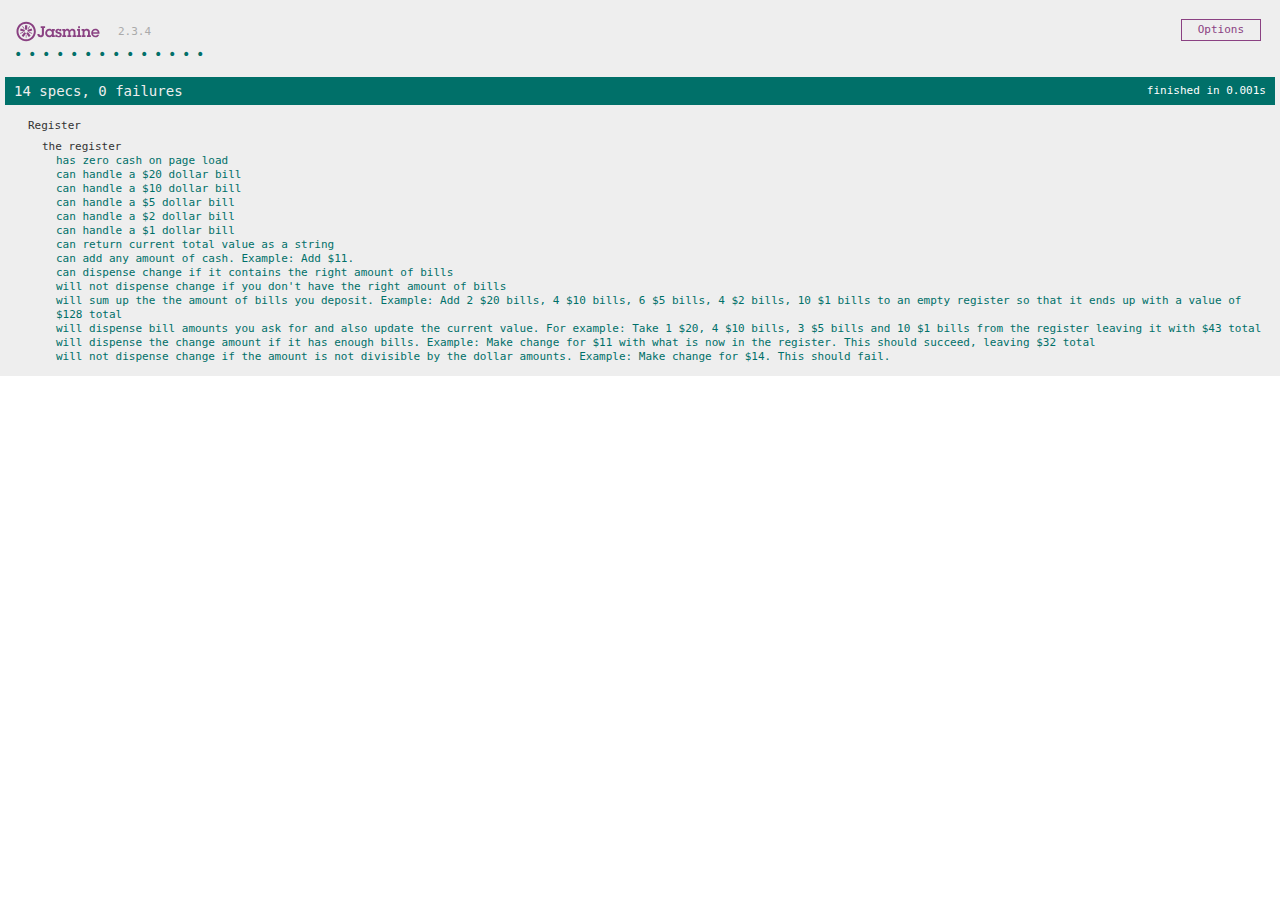
==== testing/SpecRunner.html @ 671a5a4f "complete functionality and write tests with jasmine." ====
<!DOCTYPE html>
<html>
<head>
  <meta charset="utf-8">
  <title>Jasmine Spec Runner v2.3.4</title>

  <link rel="shortcut icon" type="image/png" href="jasmine-2.3.4/jasmine_favicon.png">
  <link rel="stylesheet" href="jasmine-2.3.4/jasmine.css">

  <script src="jasmine-2.3.4/jasmine.js"></script>
  <script src="jasmine-2.3.4/jasmine-html.js"></script>
  <script src="jasmine-2.3.4/boot.js"></script>

  <script src="../models/register.js"></script>
  <script src="../models/cash.js"></script>

  <script src="spec/register_spec.js"></script>

</head>

<body>
</body>
</html>
---- testing/jasmine-2.3.4/jasmine.css ----
body { overflow-y: scroll; }

.jasmine_html-reporter { background-color: #eee; padding: 5px; margin: -8px; font-size: 11px; font-family: Monaco, "Lucida Console", monospace; line-height: 14px; color: #333; }
.jasmine_html-reporter a { text-decoration: none; }
.jasmine_html-reporter a:hover { text-decoration: underline; }
.jasmine_html-reporter p, .jasmine_html-reporter h1, .jasmine_html-reporter h2, .jasmine_html-reporter h3, .jasmine_html-reporter h4, .jasmine_html-reporter h5, .jasmine_html-reporter h6 { margin: 0; line-height: 14px; }
.jasmine_html-reporter .banner, .jasmine_html-reporter .symbol-summary, .jasmine_html-reporter .summary, .jasmine_html-reporter .result-message, .jasmine_html-reporter .spec .description, .jasmine_html-reporter .spec-detail .description, .jasmine_html-reporter .alert .bar, .jasmine_html-reporter .stack-trace { padding-left: 9px; padding-right: 9px; }
.jasmine_html-reporter .banner { position: relative; }
.jasmine_html-reporter .banner .title { background: url('[data-uri]') no-repeat; background: url('[data-uri]') no-repeat, none; -moz-background-size: 100%; -o-background-size: 100%; -webkit-background-size: 100%; background-size: 100%; display: block; float: left; width: 90px; height: 25px; }
.jasmine_html-reporter .banner .version { margin-left: 14px; position: relative; top: 6px; }
.jasmine_html-reporter #jasmine_content { position: fixed; right: 100%; }
.jasmine_html-reporter .version { color: #aaa; }
.jasmine_html-reporter .banner { margin-top: 14px; }
.jasmine_html-reporter .duration { color: #fff; float: right; line-height: 28px; padding-right: 9px; }
.jasmine_html-reporter .symbol-summary { overflow: hidden; *zoom: 1; margin: 14px 0; }
.jasmine_html-reporter .symbol-summary li { display: inline-block; height: 8px; width: 14px; font-size: 16px; }
.jasmine_html-reporter .symbol-summary li.passed { font-size: 14px; }
.jasmine_html-reporter .symbol-summary li.passed:before { color: #007069; content: "\02022"; }
.jasmine_html-reporter .symbol-summary li.failed { line-height: 9px; }
.jasmine_html-reporter .symbol-summary li.failed:before { color: #ca3a11; content: "\d7"; font-weight: bold; margin-left: -1px; }
.jasmine_html-reporter .symbol-summary li.disabled { font-size: 14px; }
.jasmine_html-reporter .symbol-summary li.disabled:before { color: #bababa; content: "\02022"; }
.jasmine_html-reporter .symbol-summary li.pending { line-height: 17px; }
.jasmine_html-reporter .symbol-summary li.pending:before { color: #ba9d37; content: "*"; }
.jasmine_html-reporter .symbol-summary li.empty { font-size: 14px; }
.jasmine_html-reporter .symbol-summary li.empty:before { color: #ba9d37; content: "\02022"; }
.jasmine_html-reporter .run-options { float: right; margin-right: 5px; border: 1px solid #8a4182; color: #8a4182; position: relative; line-height: 20px; }
.jasmine_html-reporter .run-options .trigger { cursor: pointer; padding: 8px 16px; }
.jasmine_html-reporter .run-options .payload { position: absolute; display: none; right: -1px; border: 1px solid #8a4182; background-color: #eee; white-space: nowrap; padding: 4px 8px; }
.jasmine_html-reporter .run-options .payload.open { display: block; }
.jasmine_html-reporter .bar { line-height: 28px; font-size: 14px; display: block; color: #eee; }
.jasmine_html-reporter .bar.failed { background-color: #ca3a11; }
.jasmine_html-reporter .bar.passed { background-color: #007069; }
.jasmine_html-reporter .bar.skipped { background-color: #bababa; }
.jasmine_html-reporter .bar.errored { background-color: #ca3a11; }
.jasmine_html-reporter .bar.menu { background-color: #fff; color: #aaa; }
.jasmine_html-reporter .bar.menu a { color: #333; }
.jasmine_html-reporter .bar a { color: white; }
.jasmine_html-reporter.spec-list .bar.menu.failure-list, .jasmine_html-reporter.spec-list .results .failures { display: none; }
.jasmine_html-reporter.failure-list .bar.menu.spec-list, .jasmine_html-reporter.failure-list .summary { display: none; }
.jasmine_html-reporter .results { margin-top: 14px; }
.jasmine_html-reporter .summary { margin-top: 14px; }
.jasmine_html-reporter .summary ul { list-style-type: none; margin-left: 14px; padding-top: 0; padding-left: 0; }
.jasmine_html-reporter .summary ul.suite { margin-top: 7px; margin-bottom: 7px; }
.jasmine_html-reporter .summary li.passed a { color: #007069; }
.jasmine_html-reporter .summary li.failed a { color: #ca3a11; }
.jasmine_html-reporter .summary li.empty a { color: #ba9d37; }
.jasmine_html-reporter .summary li.pending a { color: #ba9d37; }
.jasmine_html-reporter .summary li.disabled a { color: #bababa; }
.jasmine_html-reporter .description + .suite { margin-top: 0; }
.jasmine_html-reporter .suite { margin-top: 14px; }
.jasmine_html-reporter .suite a { color: #333; }
.jasmine_html-reporter .failures .spec-detail { margin-bottom: 28px; }
.jasmine_html-reporter .failures .spec-detail .description { background-color: #ca3a11; }
.jasmine_html-reporter .failures .spec-detail .description a { color: white; }
.jasmine_html-reporter .result-message { padding-top: 14px; color: #333; white-space: pre; }
.jasmine_html-reporter .result-message span.result { display: block; }
.jasmine_html-reporter .stack-trace { margin: 5px 0 0 0; max-height: 224px; overflow: auto; line-height: 18px; color: #666; border: 1px solid #ddd; background: white; white-space: pre; }
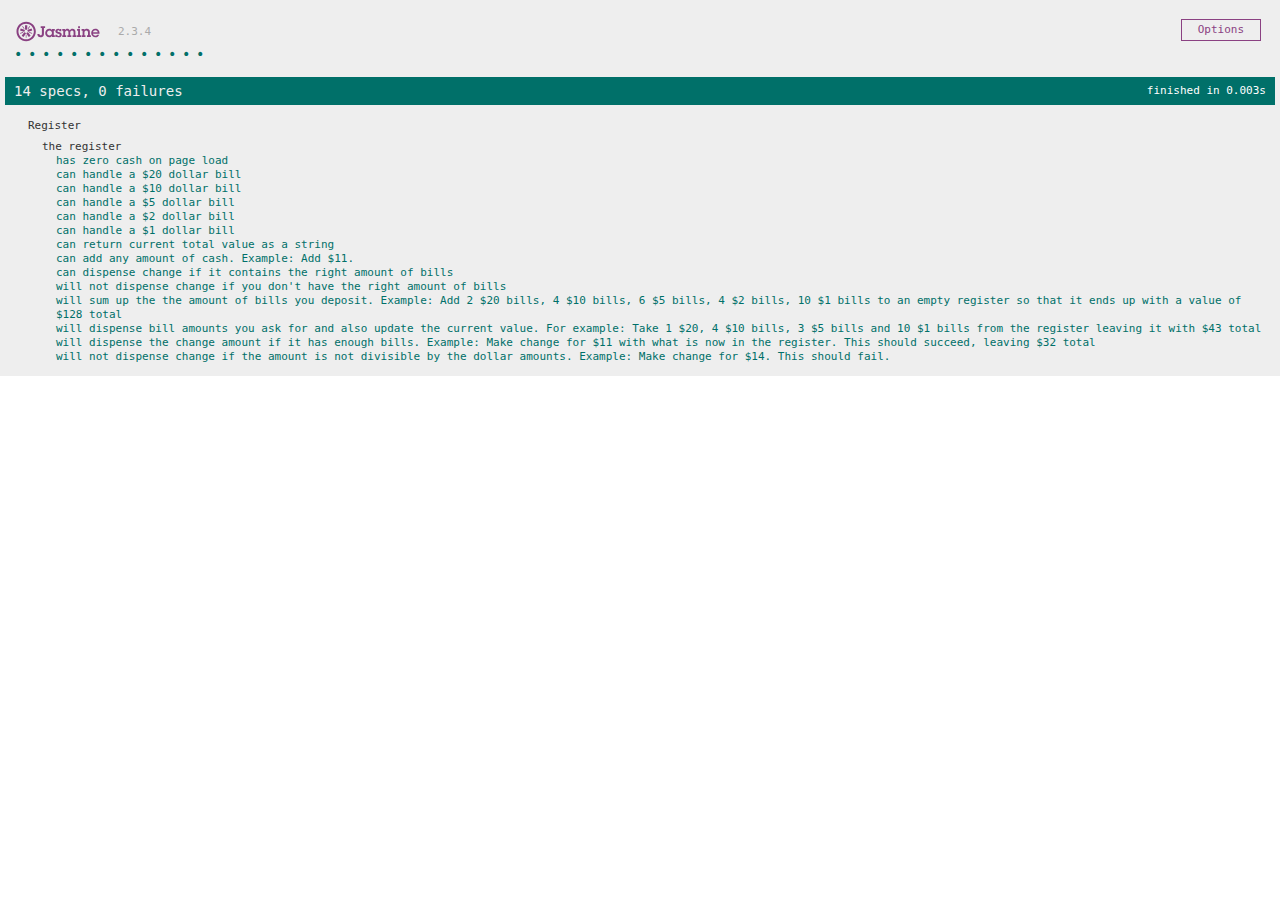
==== commit f4bcd7c1: "refactor addAmount method and withdrawAmount method" ====
--- a/testing/SpecRunner.html
+++ b/testing/SpecRunner.html
@@ -12,7 +12,6 @@
   <script src="jasmine-2.3.4/boot.js"></script>
 
   <script src="../models/register.js"></script>
-  <script src="../models/cash.js"></script>
 
   <script src="spec/register_spec.js"></script>
 
